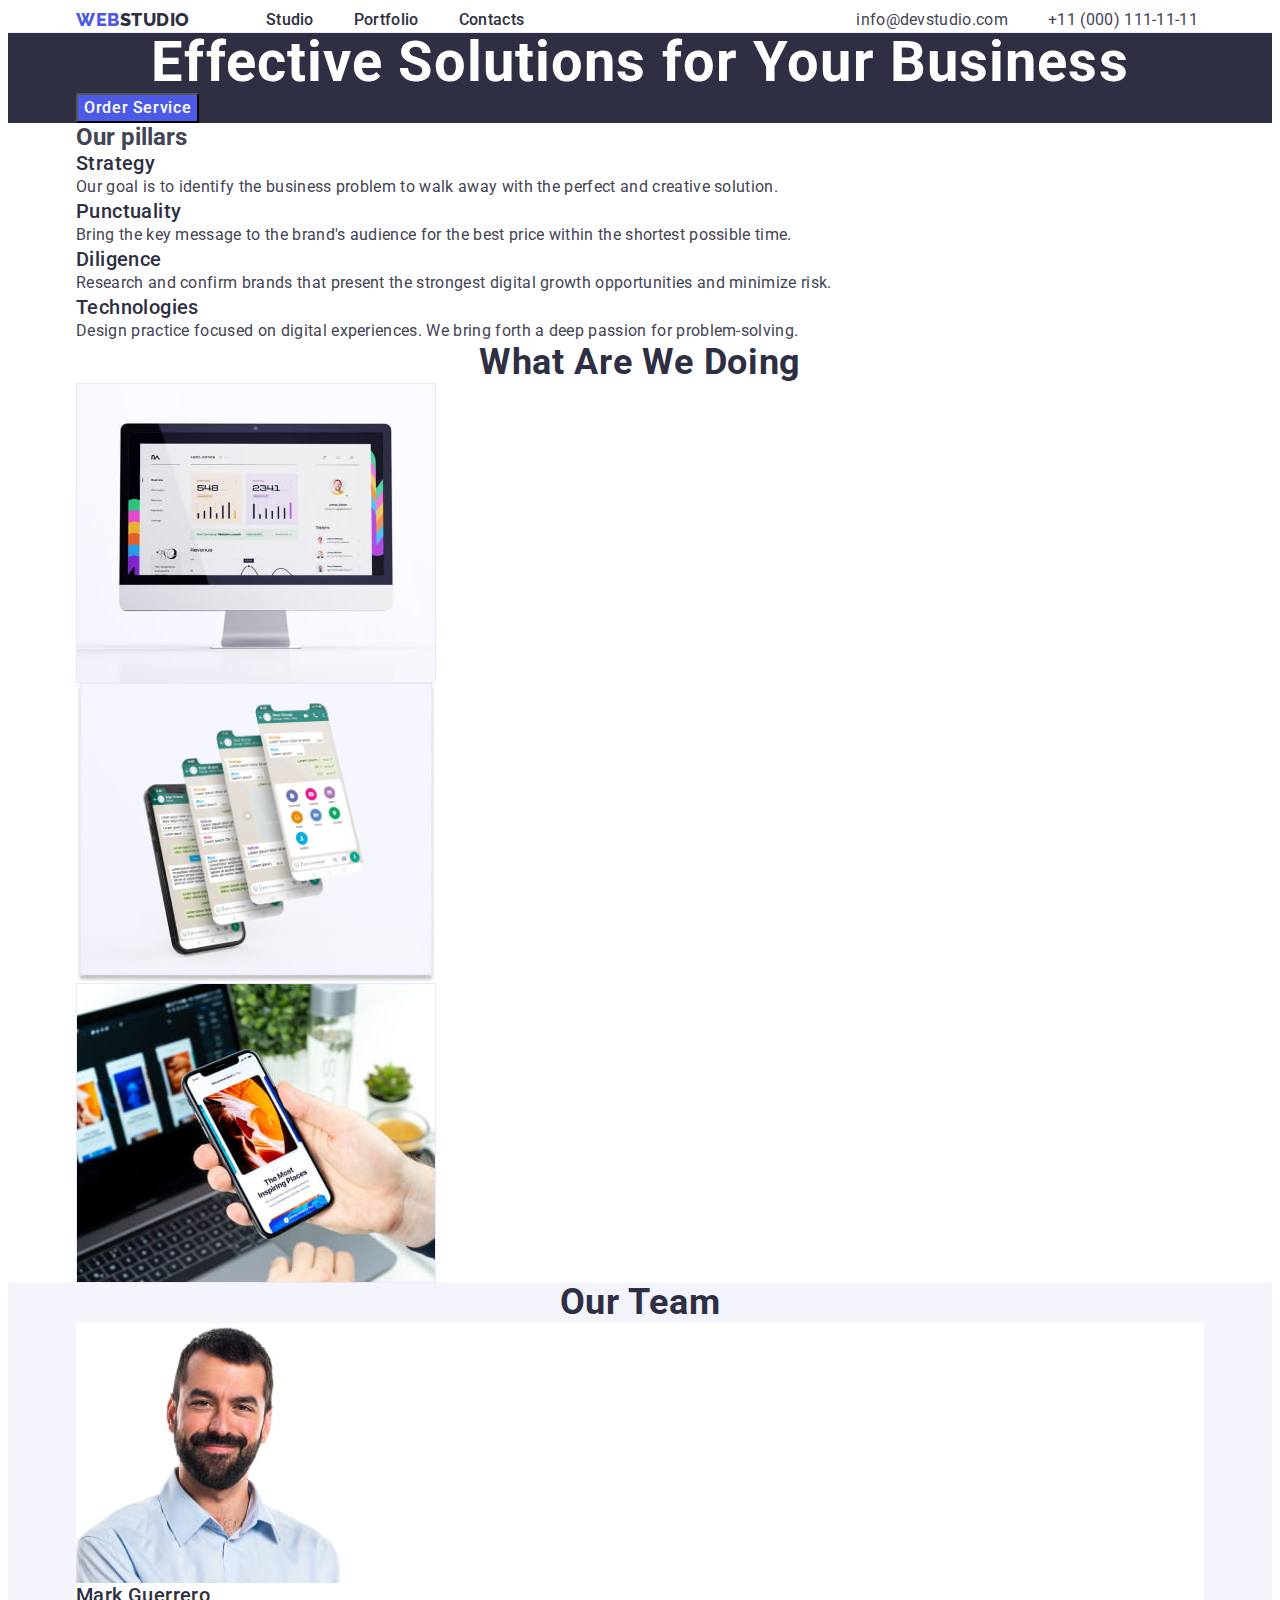
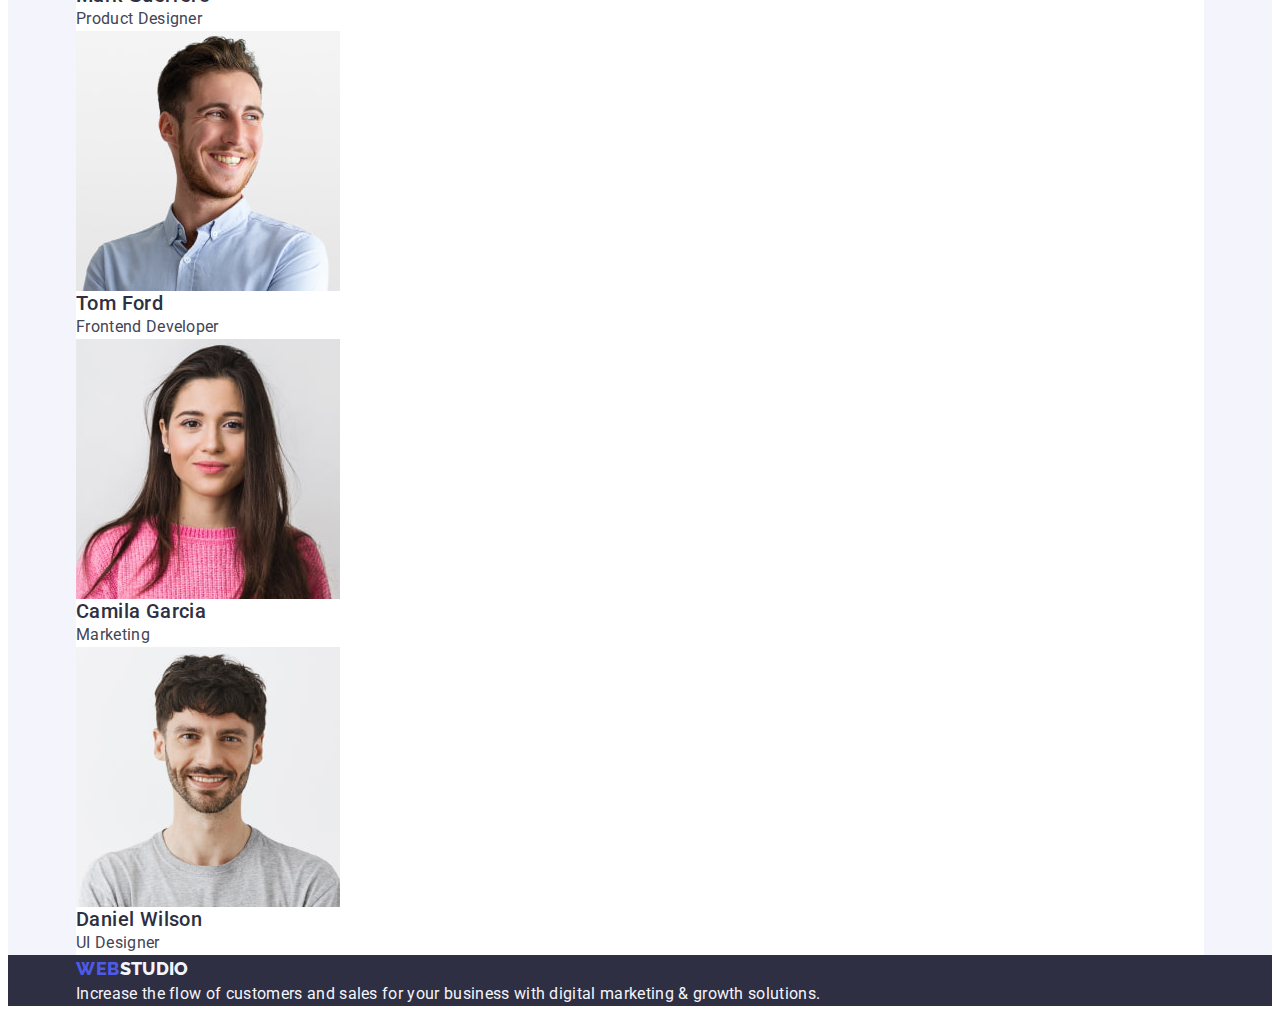
==== index.html @ 219d13c8 "2nd edit" ====
<!DOCTYPE html>
<html lang="en">
  <head>
    <meta charset="UTF-8" />
    <meta name="viewport" content="width=device-width, initial-scale=1.0" />
    <title>Web Studio</title>
    <link rel="preconnect" href="https://fonts.googleapis.com" />
    <link rel="preconnect" href="https://fonts.gstatic.com" crossorigin />
    <link
      href="https://fonts.googleapis.com/css2?family=Raleway:wght@400;800&family=Roboto:wght@500&display=swap"
      rel="stylesheet"
    />
    <link
      rel="stylesheet"
      href="https://cdnjs.cloudflare.com/ajax/libs/modern-normalize/2.0.0/modern-normalize.min.css"
      integrity="sha512-4xo8blKMVCiXpTaLzQSLSw3KFOVPWhm/TRtuPVc4WG6kUgjH6J03IBuG7JZPkcWMxJ5huwaBpOpnwYElP/m6wg=="
      crossorigin="anonymous"
      referrerpolicy="no-referrer"
    />
    <link rel="stylesheet" href="./css/styles.css" />
  </head>

  <body>
    <header class="all-headers">
      <div class="container all-headers-content">
      <nav class="navigation">
        <!-- Logo -->
        <a class="link logo" href="./index.html"
          >Web<span class="studio-text">Studio</span></a
        >
        <!-- menu -->
        <ul class="list menu-list">
          <li>
            <a class="menu-item link" href="./index.html">Studio</a>
          </li>
          <li>
            <a class="menu-item link" href="./portfolio.html">Portfolio</a>
          </li>
          <li><a class="menu-item link" href="">Contacts</a></li>
        </ul>
      </nav>
      <!-- contacts -->
      <address class="address">
        <ul class="list address-list">
          <li>
            <a class="address-item link" href="mailto:info@devstudio.com"
              >info@devstudio.com</a
            >
          </li>
          <li>
            <a class="address-item link" href="tel:+110001111111"
              >+11 (000) 111-11-11</a
            >
          </li>
        </ul>
      </address>
    </div>
    </header>
    <main>
      <!-- Section 1 hero -->
      <section class="hero-section">
        <div class="container">
        <!-- hero image  -->
        <h1 class="page-header">Effective Solutions for Your Business</h1>
        <button class="hero-btn" type="button">Order Service</button>
      </div>
      </section>
      <!-- Section 2 pillars -->
      <section>
        <div class="container">
        <h2>Our pillars</h2>
        <ul class="list">
          <li>
            <h3 class="level-three-header">Strategy</h3>
            <p class="sec-two-four-paragraph">
              Our goal is to identify the business problem to walk away with the
              perfect and creative solution.
            </p>
          </li>
          <li>
            <h3 class="level-three-header">Punctuality</h3>
            <p class="sec-two-four-paragraph">
              Bring the key message to the brand's audience for the best price
              within the shortest possible time.
            </p>
          </li>
          <li>
            <h3 class="level-three-header">Diligence</h3>
            <p class="sec-two-four-paragraph">
              Research and confirm brands that present the strongest digital
              growth opportunities and minimize risk.
            </p>
          </li>
          <li>
            <h3 class="level-three-header">Technologies</h3>
            <p class="sec-two-four-paragraph">
              Design practice focused on digital experiences. We bring forth a
              deep passion for problem-solving.
            </p>
          </li>
        </ul>
      </div>
      </section>
      <!-- Section 3 What are we doing -->
      <section>
        <div class="container">
        <h2 class="second-level-header">What are we doing</h2>
        <ul class="list">
          <li>
            <img
              src="./images/section2/web-version.jpg"
              alt="Modern Websites"
              width="360"
              height="300"
            />
          </li>
          <li>
            <img
              src="./images/section2/chats.jpg"
              alt="User-friendly Messengers"
              width="360"
              height="300"
            />
          </li>
          <li>
            <img
              src="./images/section2/mobile-app.jpg"
              alt="Mobile Apps"
              width="360"
              height="300"
            />
          </li>
        </ul>
      </div>
      </section>
      <!-- Section 4 Our Team -->
      <section class="our-team">
        <div class="container">
        <h2 class="second-level-header">Our Team</h2>
        <ul class="list">
          <li class="our-team-list-item">
            <img
              src="./images/section3/mark.jpg"
              alt="A man with a beard"
              width="264"
              height="260"
            />
            <h3 class="level-three-header">Mark Guerrero</h3>
            <p class="sec-two-four-paragraph">Product Designer</p>
          </li>
          <li class="our-team-list-item">
            <img
              src="./images/section3/tom.jpg"
              alt="Laughing man"
              width="264"
              height="260"
            />
            <h3 class="level-three-header">Tom Ford</h3>
            <p class="sec-two-four-paragraph">Frontend Developer</p>
          </li>
          <li class="our-team-list-item">
            <img
              src="./images/section3/camila.jpg"
              alt="Confident woman"
              width="264"
              height="260"
            />
            <h3 class="level-three-header">Camila Garcia</h3>
            <p class="sec-two-four-paragraph">Marketing</p>
          </li>
          <li class="our-team-list-item">
            <img
              src="./images/section3/daniel.jpg"
              alt="Smiling man"
              width="264"
              height="260"
            />
            <h3 class="level-three-header">Daniel Wilson</h3>
            <p class="sec-two-four-paragraph">UI Designer</p>
          </li>
        </ul>
      </div>
      </section>
    </main>

    <footer class="footer">
      <div class="container">
      <a class="link logo" href="./index.html"
        >Web<span class="studio-text-footer">Studio</span></a
      >
      <p class="footer-text">
        Increase the flow of customers and sales for your business with digital
        marketing & growth solutions.
      </p>
    </div>
    </footer>
  </body>
</html>
---- css/styles.css ----
:root {
    --white: #ffffff;
    --dairy: #fcfcfc;
    --cornflower: #e7e9fc;
    --cloud: #f4f4fd;
    --iris: #4d5ae5;
    --ocean: #404bbf;
    --navy-blue: #2e2f42;
    --slate: #434455;
}

*,
::after,
::before {
    box-sizing: border-box;
}

.list {
    list-style: none;
}

.link {
    text-decoration: none;
}

body {
    font-family: "Roboto", sans-serif;
    color: #434455;
    background-color: var(--white);
}

nav .logo {
    font-family: Raleway, sans-serif;
    font-size: 18px;
    font-weight: 800;
    line-height: 1.17;
    color: var(--iris);
    letter-spacing: 0.54px;
    text-transform: uppercase;
}

/* navigation */
.studio-text {
    color: var(--navy-blue);
    text-shadow: none;
}

.menu-item {
    font-weight: 500;
    font-size: 16px;
    line-height: 1.5;
    letter-spacing: 0.02em;
    color: var(--navy-blue);
}

.menu-item:hover,
.menu-item:focus {
    color: #404bbf;
}

address {
    font-style: normal;
}

.address-item {
    font-style: normal;
    line-height: 1.5;
    letter-spacing: 0.02em;
    color: var(--slate);
}

.address-item:hover,
.address-item:focus {
    color: #404bbf;
}

/* footer */
.footer {
    background-color: var(--navy-blue)
}

.logo {
    font-family: "Raleway", sans-serif;
    font-weight: 800;
    font-size: 18px;
    line-height: 1.17;
    letter-spacing: 0.03em;
    text-transform: uppercase;
    color: var(--iris);
}

.studio-text-footer {
    color: #f4f4fd;
    line-height: 1.5;
    color: var(--cloud);
    letter-spacing: 0.02em;
}

.footer-text {
    line-height: 1.5;
    color: var(--cloud);
    letter-spacing: 0.02em;
}

/* page 1 */
/* section 1 hero  */
.hero-section {
    background-color: var(--navy-blue);
}
.page-header {
    font-size: 56px;
    line-height: 1.07;
    text-align: center;
    letter-spacing: 0.02em;
    color: #ffffff;
}
/* hero button */
.hero-btn {
    background-color: #4D5AE5;
    color: #ffffff ;
    font-family: inherit;
    font-size: 16px;
    font-style: normal;
    font-weight: 500;
    line-height: 1.5;
    letter-spacing: 0.04em;
    cursor: pointer;
}

.hero-btn:hover,
.hero-btn:focus {
    background-color: var(--ocean);
    color: var(--white);
}

.level-three-header {
font-weight: 500;
font-size: 20px;
line-height: 1.2;
letter-spacing: 0.02em;
color: var(--navy-blue);

}

.sec-two-four-paragraph {
    line-height: 1.5;
    letter-spacing: 0.02em;
}

/* Section What are we doing  */
.second-level-header {
    font-size: 36px;
    line-height: 1.11;
    text-align: center;
    letter-spacing: 0.02em;
    text-transform: capitalize;
    color: var(--navy-blue);
}

/* Section 4 Our Team */
.our-team {
    background-color: #F4F4FD;
}
.our-team-list-item {
    background-color: #FFFFFF;
}

/* page 2 portfolio */
/* filter buttons */
.filter-buttons-section {
    font-family: inherit;
    font-weight: 500;
    font-size: 16px;
    line-height: 1.5;
    letter-spacing: 0.04em;
    color: var(--iris);
    background-color: var(--cloud);
    cursor: pointer;
}

.filter-buttons-section:hover,
.filter-buttons-section:focus {
    color: #FFFFFF;
    background-color: #404BBF;
}

.portfolio-second-level-header {
    font-weight: 500;
    font-size: 20px;
    line-height: 1.2;
}

.portfolio-paragraph {
    color: var(--slate);
}

.visually-hidden {
    position: absolute;
width: 1px;
height: 1px;
margin: -1px;
border: 0;
padding: 0;
white-space: nowrap;
clip-path: inset(100%);
clip: rect(0 0 0 0);
overflow: hidden;
}

/* homework 3 */

p {
    margin: 0;
}

h1,
h2,
h3 {
    margin: 0;
}

ul {
    margin: 0;
    padding-left: 0;
}

img {
    display: block;
}

.container { 
    max-width: 1158px;
    padding-left:  15px;
    padding-right: 15px;
    margin-left:  auto;
    margin-right:  auto;
    }

    .all-headers {
        border-bottom: 1px solid var(--cornflower);
    }

    .all-headers-content {
        display: flex;
    }
    
    .navigation {
        display: flex;
        align-items: center;
    }

    .logo {
        margin-right: 76px;
    }

    .menu-list {
        display: flex; 
        gap: 40px;
        margin-right: 332px;
    }

    .address-list {
        display: flex; 
        gap: 40px;
    }
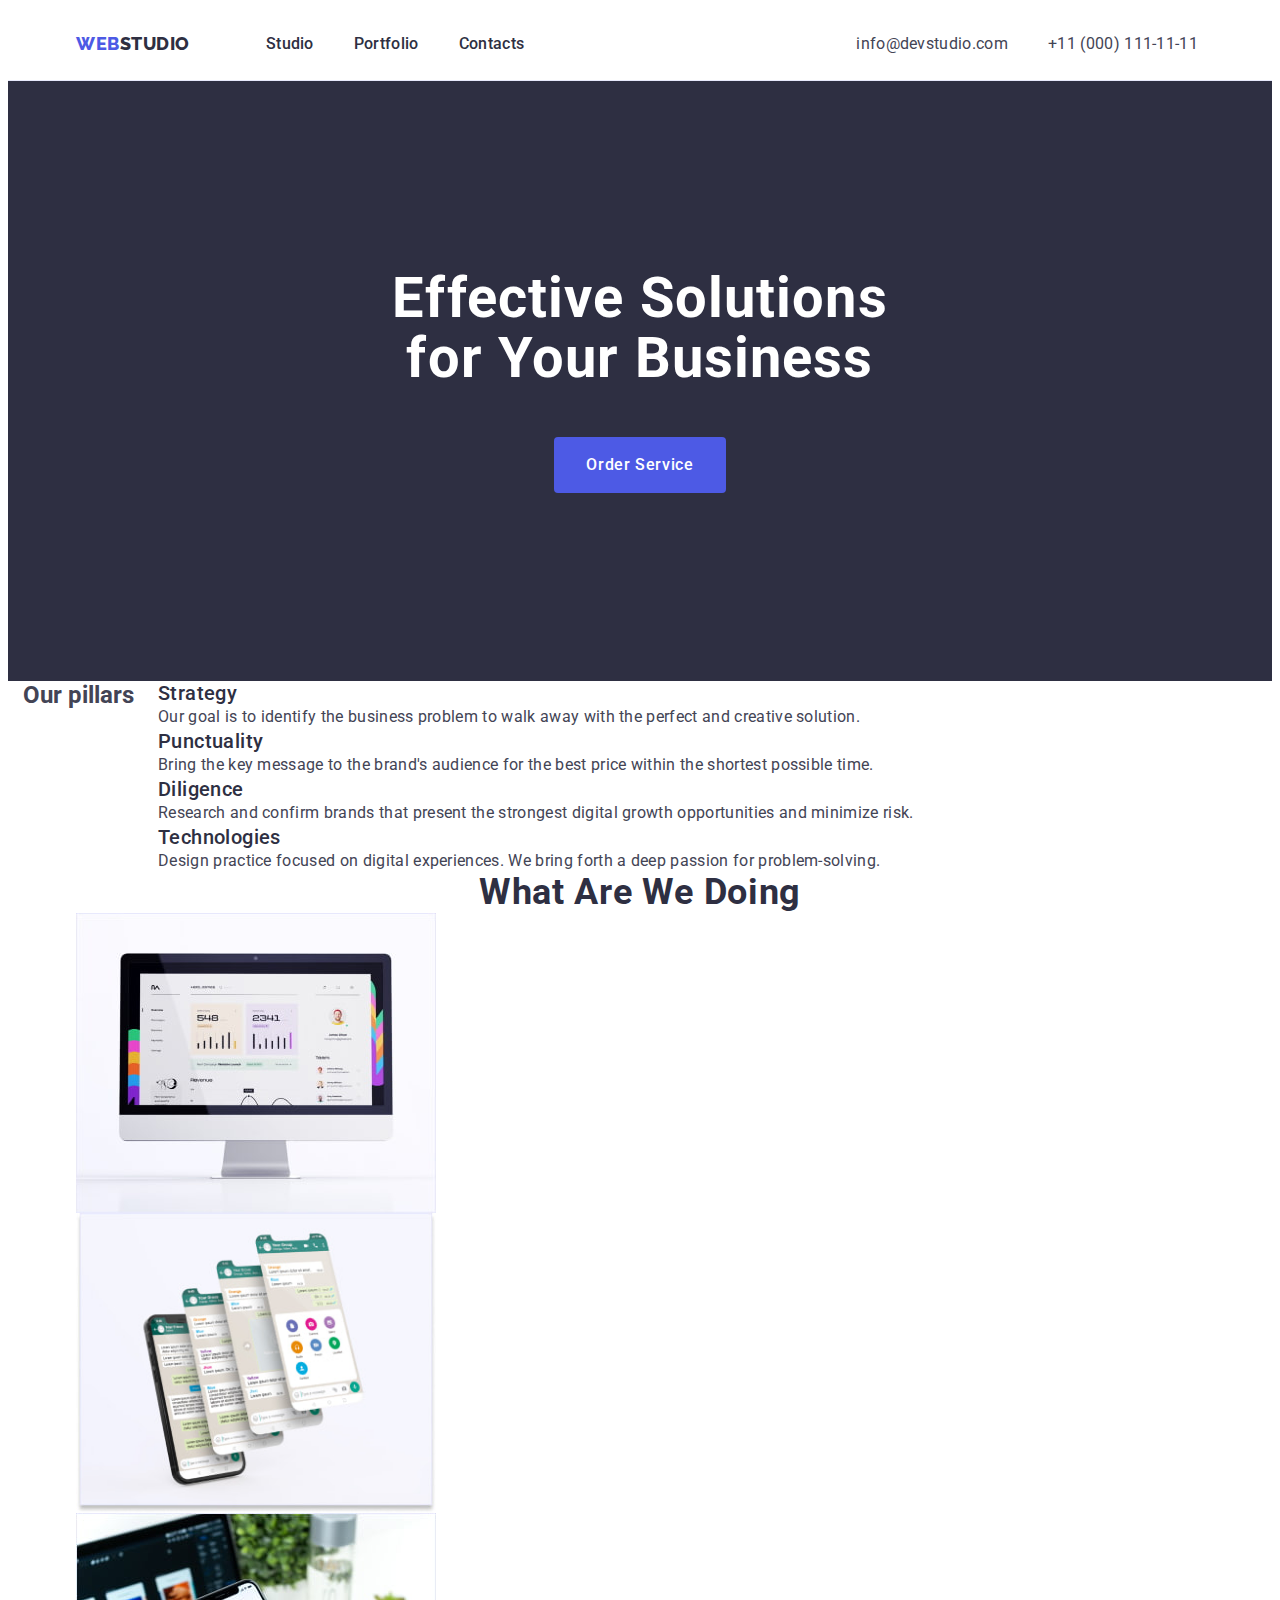
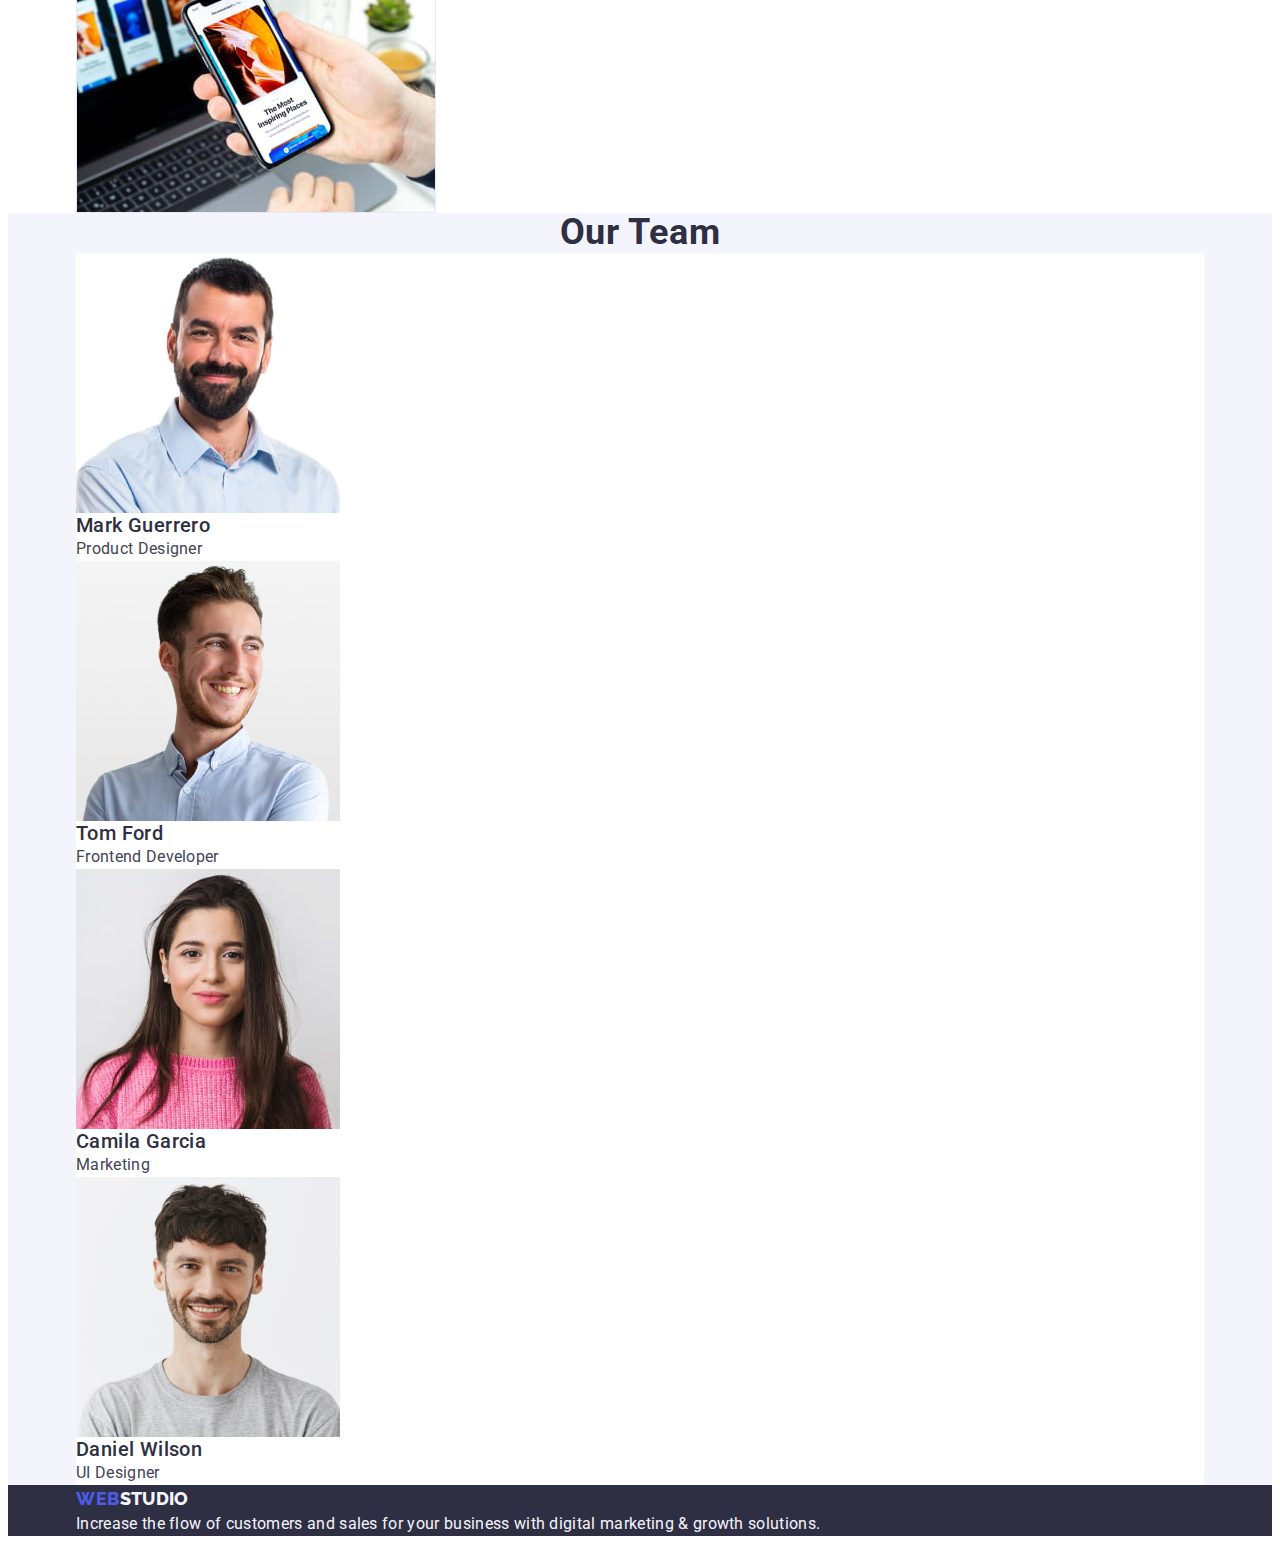
==== commit d5309c06: "3rd edit" ====
--- a/index.html
+++ b/index.html
@@ -67,7 +67,7 @@
       </section>
       <!-- Section 2 pillars -->
       <section>
-        <div class="container">
+        <div class="container our-pillars">
         <h2>Our pillars</h2>
         <ul class="list">
           <li>
--- a/css/styles.css
+++ b/css/styles.css
@@ -235,7 +235,7 @@
     margin-left:  auto;
     margin-right:  auto;
     }
-
+/* header */
     .all-headers {
         border-bottom: 1px solid var(--cornflower);
     }
@@ -257,10 +257,36 @@
         display: flex; 
         gap: 40px;
         margin-right: 332px;
+        padding: 24px 0;
     }
 
     .address-list {
+        padding-top: 24px;
         display: flex; 
         gap: 40px;
     }
 
+/* section 1 */
+.hero-section {
+    padding: 188px 0;
+}
+
+.page-header {
+max-width: 496px;
+margin: auto;
+margin-bottom: 48px;
+}
+
+.hero-btn {
+    display: block;
+    margin: auto;
+    padding: 16px 32px;
+    border-radius: 4px;
+    border-style: none;
+}
+
+/* section 2 */
+.our-pillars {
+    display: inline-flex;
+    gap: 24px;
+}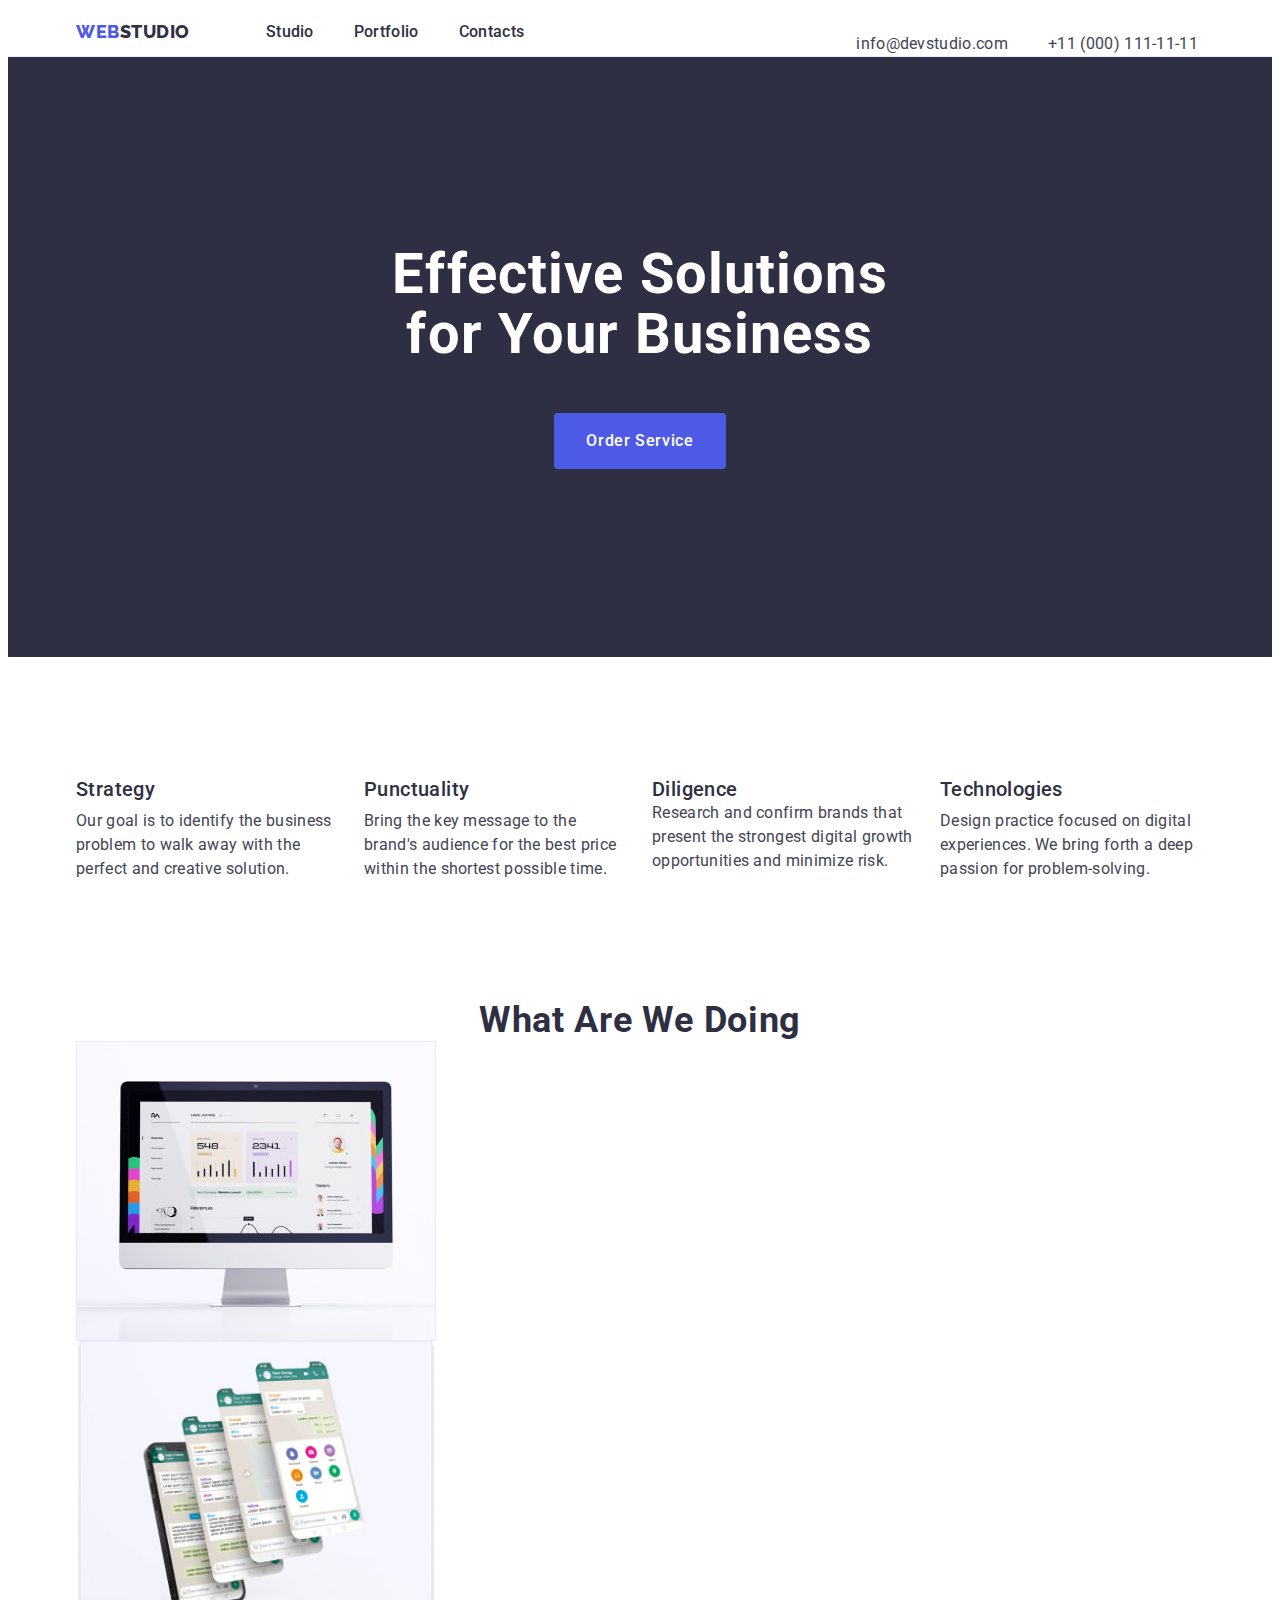
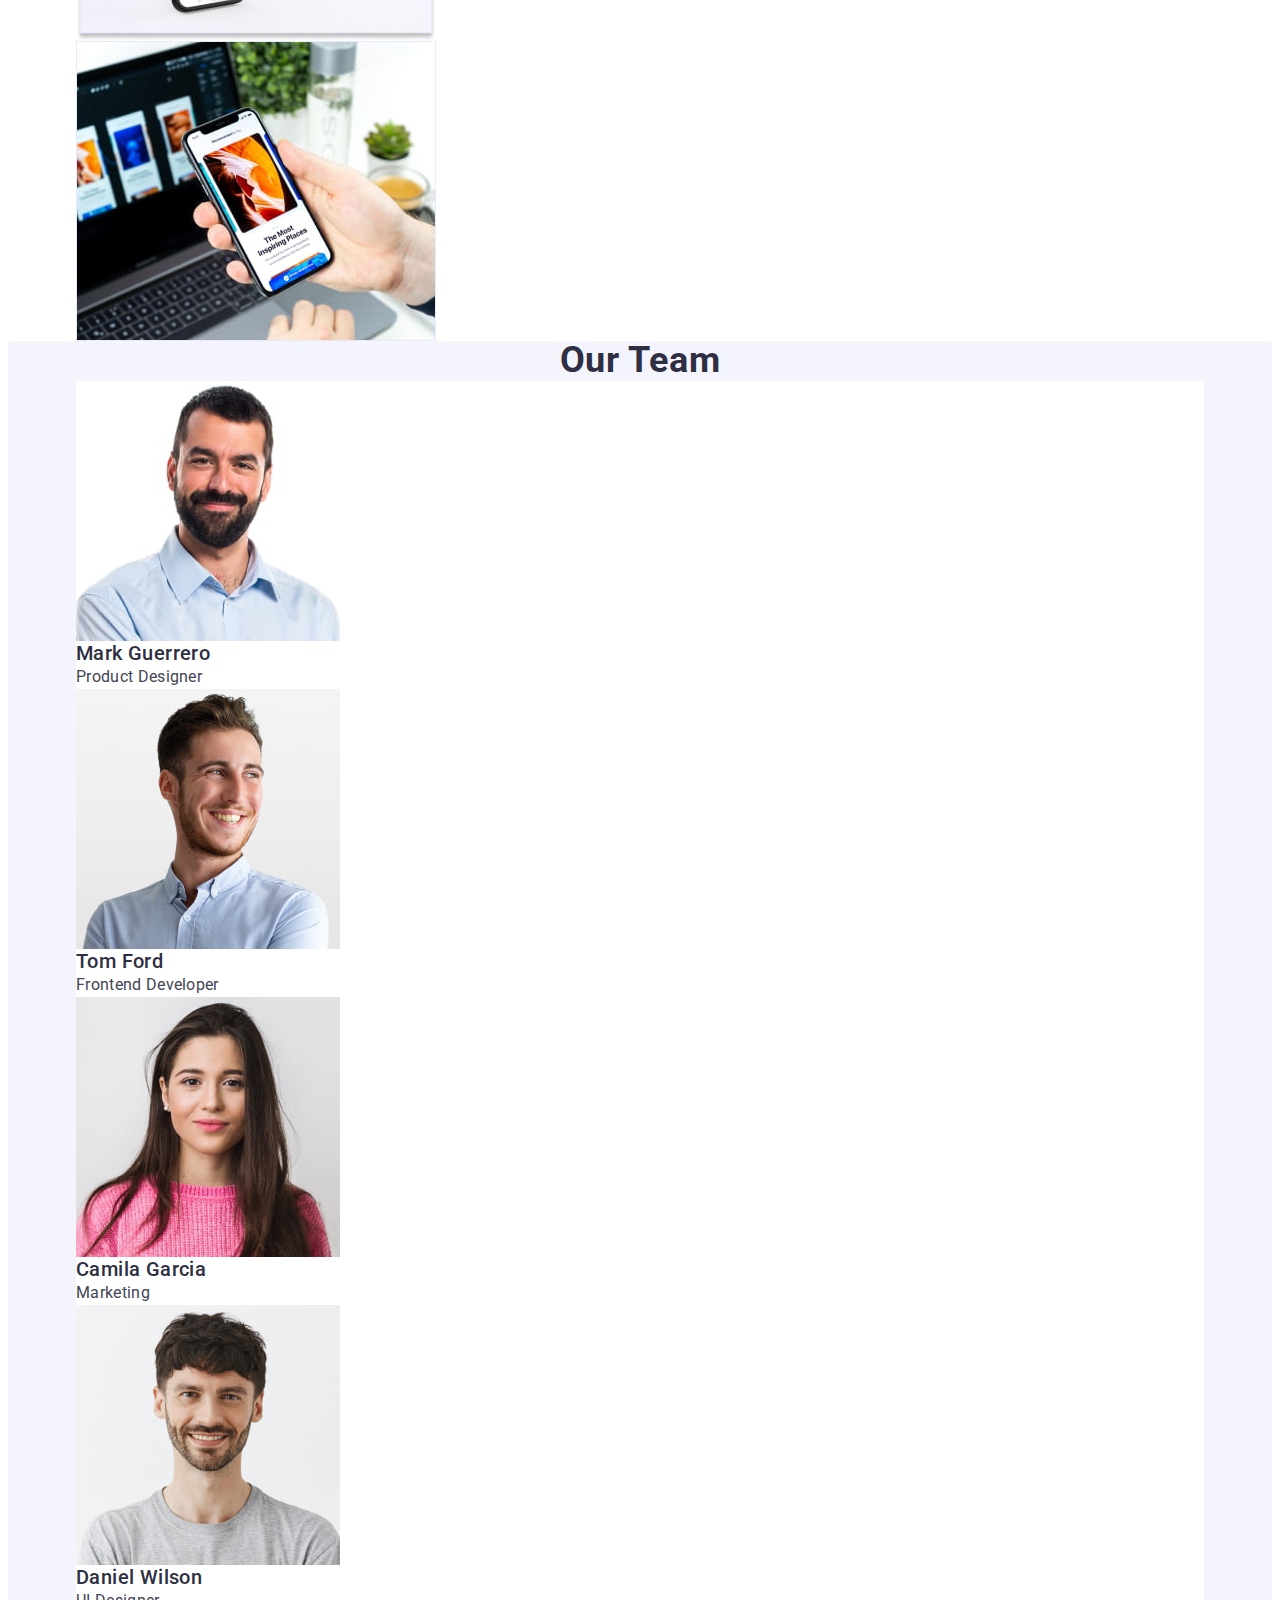
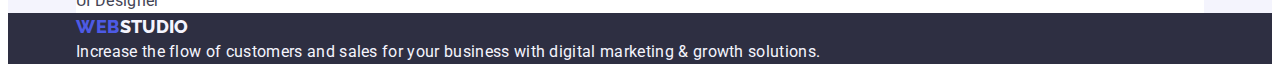
==== commit abf513e9: "4th edit" ====
--- a/index.html
+++ b/index.html
@@ -66,33 +66,33 @@
       </div>
       </section>
       <!-- Section 2 pillars -->
-      <section>
-        <div class="container our-pillars">
-        <h2>Our pillars</h2>
-        <ul class="list">
-          <li>
-            <h3 class="level-three-header">Strategy</h3>
+      <section class="our-pillars">
+        <div class="container">
+        <h2 class="visually-hidden">Our pillars</h2>
+        <ul class="list pillars-list">
+          <li class="pillar-item">
+            <h3 class="level-three-header pillars-title">Strategy</h3>
             <p class="sec-two-four-paragraph">
               Our goal is to identify the business problem to walk away with the
               perfect and creative solution.
             </p>
           </li>
-          <li>
-            <h3 class="level-three-header">Punctuality</h3>
+          <li class="pillar-item">
+            <h3 class="level-three-header pillars-title">Punctuality</h3>
             <p class="sec-two-four-paragraph">
               Bring the key message to the brand's audience for the best price
               within the shortest possible time.
             </p>
           </li>
-          <li>
+          <li class="pillar-item">
             <h3 class="level-three-header">Diligence</h3>
-            <p class="sec-two-four-paragraph">
+            <p class="sec-two-four-paragraph pillars-title">
               Research and confirm brands that present the strongest digital
               growth opportunities and minimize risk.
             </p>
           </li>
-          <li>
-            <h3 class="level-three-header">Technologies</h3>
+          <li class="pillar-item">
+            <h3 class="level-three-header pillars-title">Technologies</h3>
             <p class="sec-two-four-paragraph">
               Design practice focused on digital experiences. We bring forth a
               deep passion for problem-solving.
--- a/css/styles.css
+++ b/css/styles.css
@@ -192,6 +192,93 @@
 
 .portfolio-paragraph {
     color: var(--slate);
+}
+
+/* homework 3 */
+
+p {
+    margin: 0;
+}
+
+h1,
+h2,
+h3 {
+    margin: 0;
+}
+
+ul {
+    margin: 0;
+    padding-left: 0;
+}
+
+img {
+    display: block;
+}
+
+.container { 
+    max-width: 1158px;
+    padding-left:  15px;
+    padding-right: 15px;
+    margin-left:  auto;
+    margin-right:  auto;
+    }
+/* header */
+    .all-headers {
+        border-bottom: 1px solid var(--cornflower);
+    }
+
+    .all-headers-content {
+        display: flex;
+    }
+    
+    .navigation {
+        display: flex;
+        align-items: center;
+    }
+
+    .logo {
+        margin-right: 76px;
+    }
+
+    .menu-list {
+        display: flex; 
+        gap: 40px;
+        margin-right: 332px;
+    }
+
+    .menu-item {
+        padding: 24px 0;
+    }
+
+    .address-list {
+        padding-top: 24px;
+        display: flex; 
+        gap: 40px;
+    }
+
+/* section 1 */
+.hero-section {
+    padding: 188px 0;
+}
+
+.page-header {
+max-width: 496px;
+margin: auto;
+margin-bottom: 48px;
+}
+
+.hero-btn {
+    display: block;
+    margin: auto;
+    padding: 16px 32px;
+    border-radius: 4px;
+    border-style: none;
+    min-width: 169px;
+}
+
+/* section 2 */
+.our-pillars {
+    padding: 120px 0;
 }
 
 .visually-hidden {
@@ -207,86 +294,15 @@
 overflow: hidden;
 }
 
-/* homework 3 */
-
-p {
-    margin: 0;
-}
-
-h1,
-h2,
-h3 {
-    margin: 0;
-}
-
-ul {
-    margin: 0;
-    padding-left: 0;
-}
-
-img {
-    display: block;
-}
-
-.container { 
-    max-width: 1158px;
-    padding-left:  15px;
-    padding-right: 15px;
-    margin-left:  auto;
-    margin-right:  auto;
-    }
-/* header */
-    .all-headers {
-        border-bottom: 1px solid var(--cornflower);
-    }
-
-    .all-headers-content {
-        display: flex;
-    }
-    
-    .navigation {
-        display: flex;
-        align-items: center;
-    }
-
-    .logo {
-        margin-right: 76px;
-    }
-
-    .menu-list {
-        display: flex; 
-        gap: 40px;
-        margin-right: 332px;
-        padding: 24px 0;
-    }
-
-    .address-list {
-        padding-top: 24px;
-        display: flex; 
-        gap: 40px;
-    }
-
-/* section 1 */
-.hero-section {
-    padding: 188px 0;
-}
-
-.page-header {
-max-width: 496px;
-margin: auto;
-margin-bottom: 48px;
-}
-
-.hero-btn {
-    display: block;
-    margin: auto;
-    padding: 16px 32px;
-    border-radius: 4px;
-    border-style: none;
-}
-
-/* section 2 */
-.our-pillars {
+.pillars-list {
     display: inline-flex;
     gap: 24px;
+}
+
+.pillar-item {
+    width: calc((100% - 72px) / 4);
+}
+
+.pillars-title {
+    margin-bottom: 8px;
 }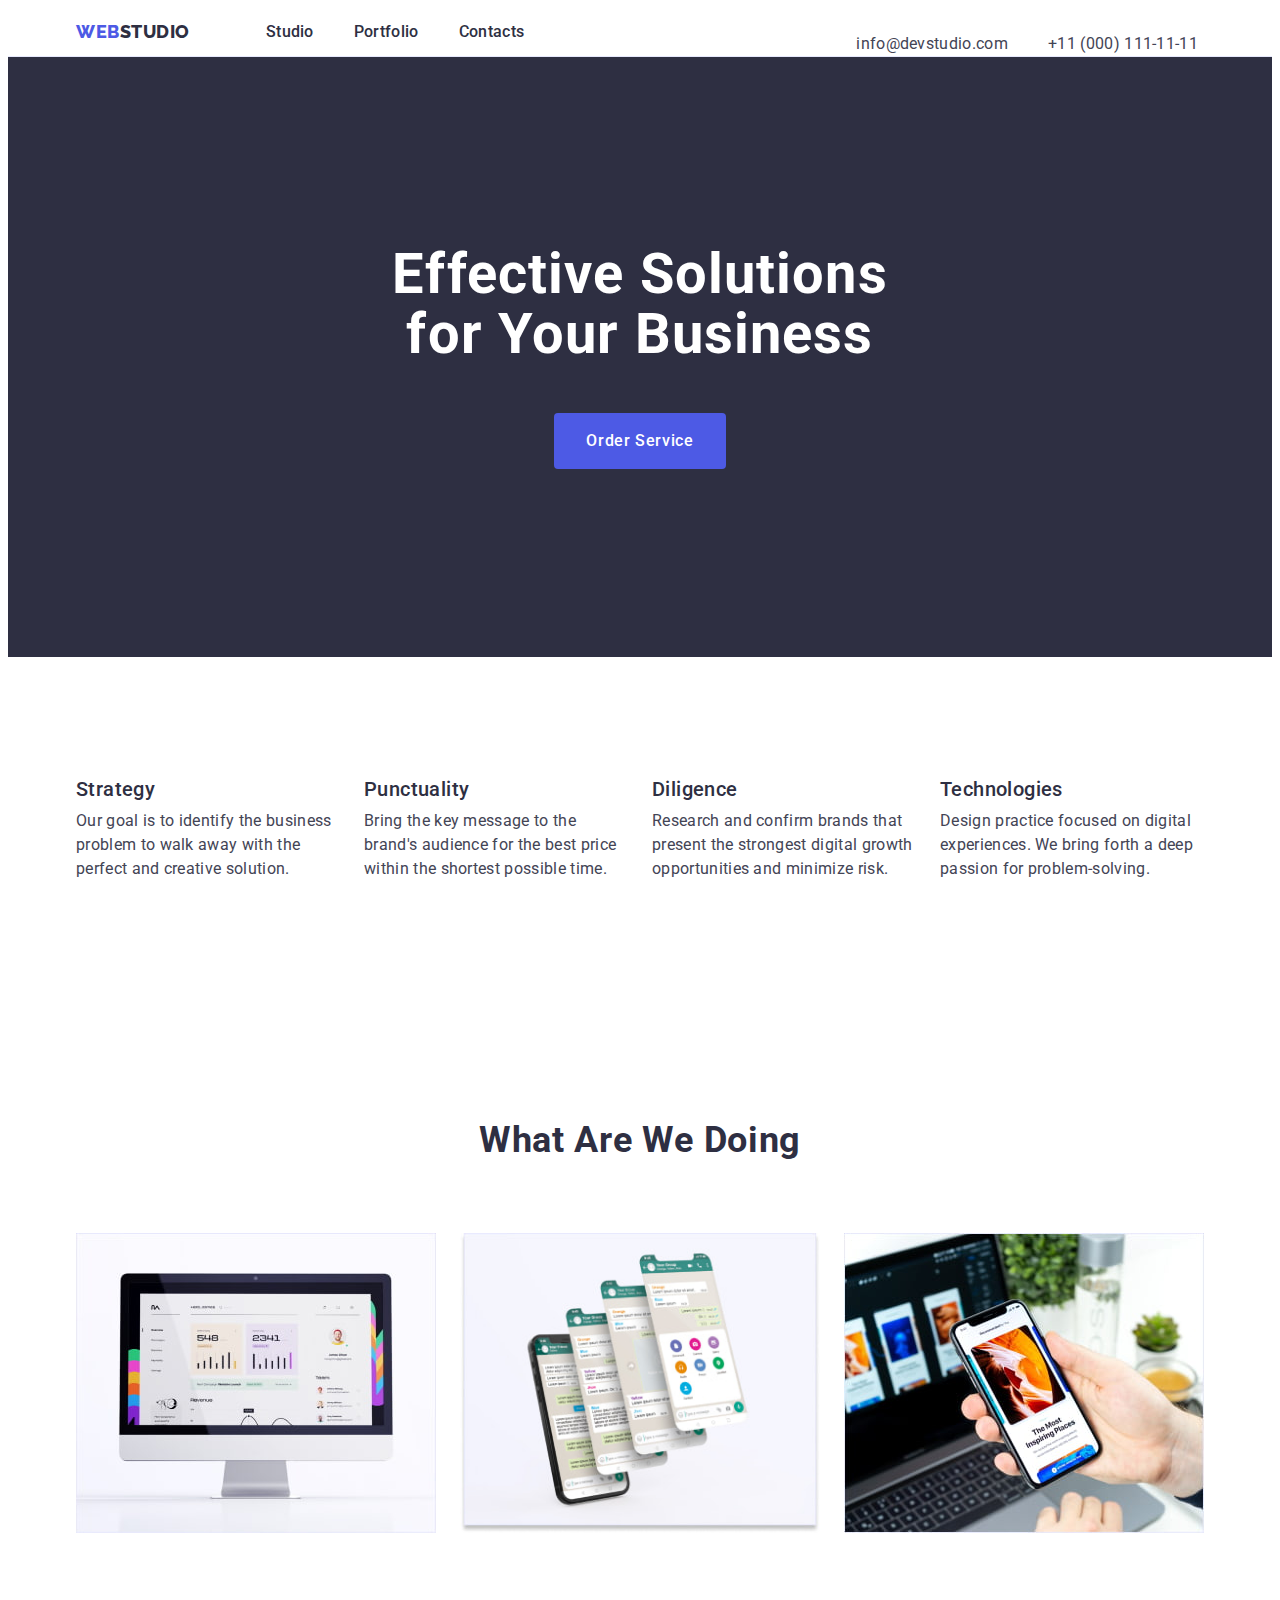
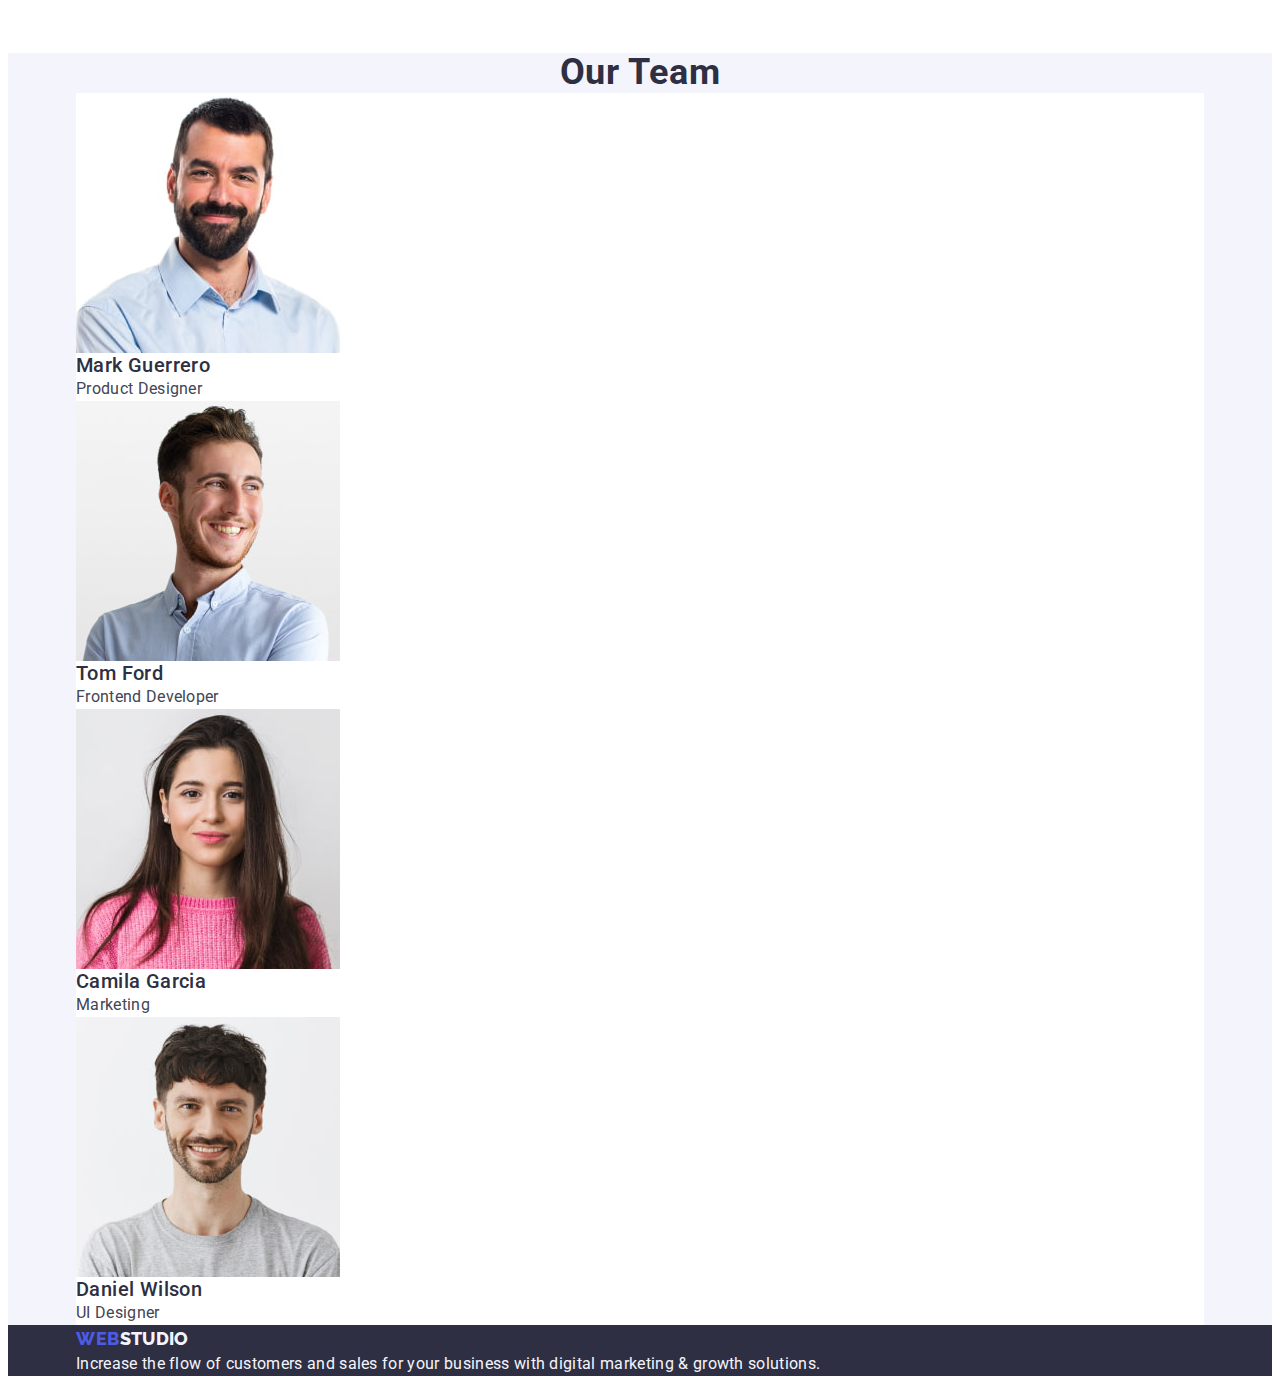
==== commit c78e02d4: "5th edit" ====
--- a/index.html
+++ b/index.html
@@ -85,8 +85,8 @@
             </p>
           </li>
           <li class="pillar-item">
-            <h3 class="level-three-header">Diligence</h3>
-            <p class="sec-two-four-paragraph pillars-title">
+            <h3 class="level-three-header pillars-title">Diligence</h3>
+            <p class="sec-two-four-paragraph">
               Research and confirm brands that present the strongest digital
               growth opportunities and minimize risk.
             </p>
@@ -102,11 +102,11 @@
       </div>
       </section>
       <!-- Section 3 What are we doing -->
-      <section>
+      <section class="what-we-do-section">
         <div class="container">
-        <h2 class="second-level-header">What are we doing</h2>
-        <ul class="list">
-          <li>
+        <h2 class="second-level-header what-we-do-title">What are we doing</h2>
+        <ul class="list what-we-do-list">
+          <li class="what-we-do-item">
             <img
               src="./images/section2/web-version.jpg"
               alt="Modern Websites"
@@ -114,7 +114,7 @@
               height="300"
             />
           </li>
-          <li>
+          <li class="what-we-do-item">
             <img
               src="./images/section2/chats.jpg"
               alt="User-friendly Messengers"
@@ -122,7 +122,7 @@
               height="300"
             />
           </li>
-          <li>
+          <li class="what-we-do-item">
             <img
               src="./images/section2/mobile-app.jpg"
               alt="Mobile Apps"
--- a/css/styles.css
+++ b/css/styles.css
@@ -295,7 +295,7 @@
 }
 
 .pillars-list {
-    display: inline-flex;
+    display: flex;
     gap: 24px;
 }
 
@@ -305,4 +305,23 @@
 
 .pillars-title {
     margin-bottom: 8px;
+}
+
+/* section 3 */
+.what-we-do-section {
+    padding: 120px 0;
+}
+
+.what-we-do-title {
+    padding-bottom: 72px;
+}
+
+.what-we-do-list {
+    display: flex;
+    gap: 24px;
+}
+
+.what-we-do-item {
+    width: calc((100% - 48px) / 3);
+    border-style: none;
 }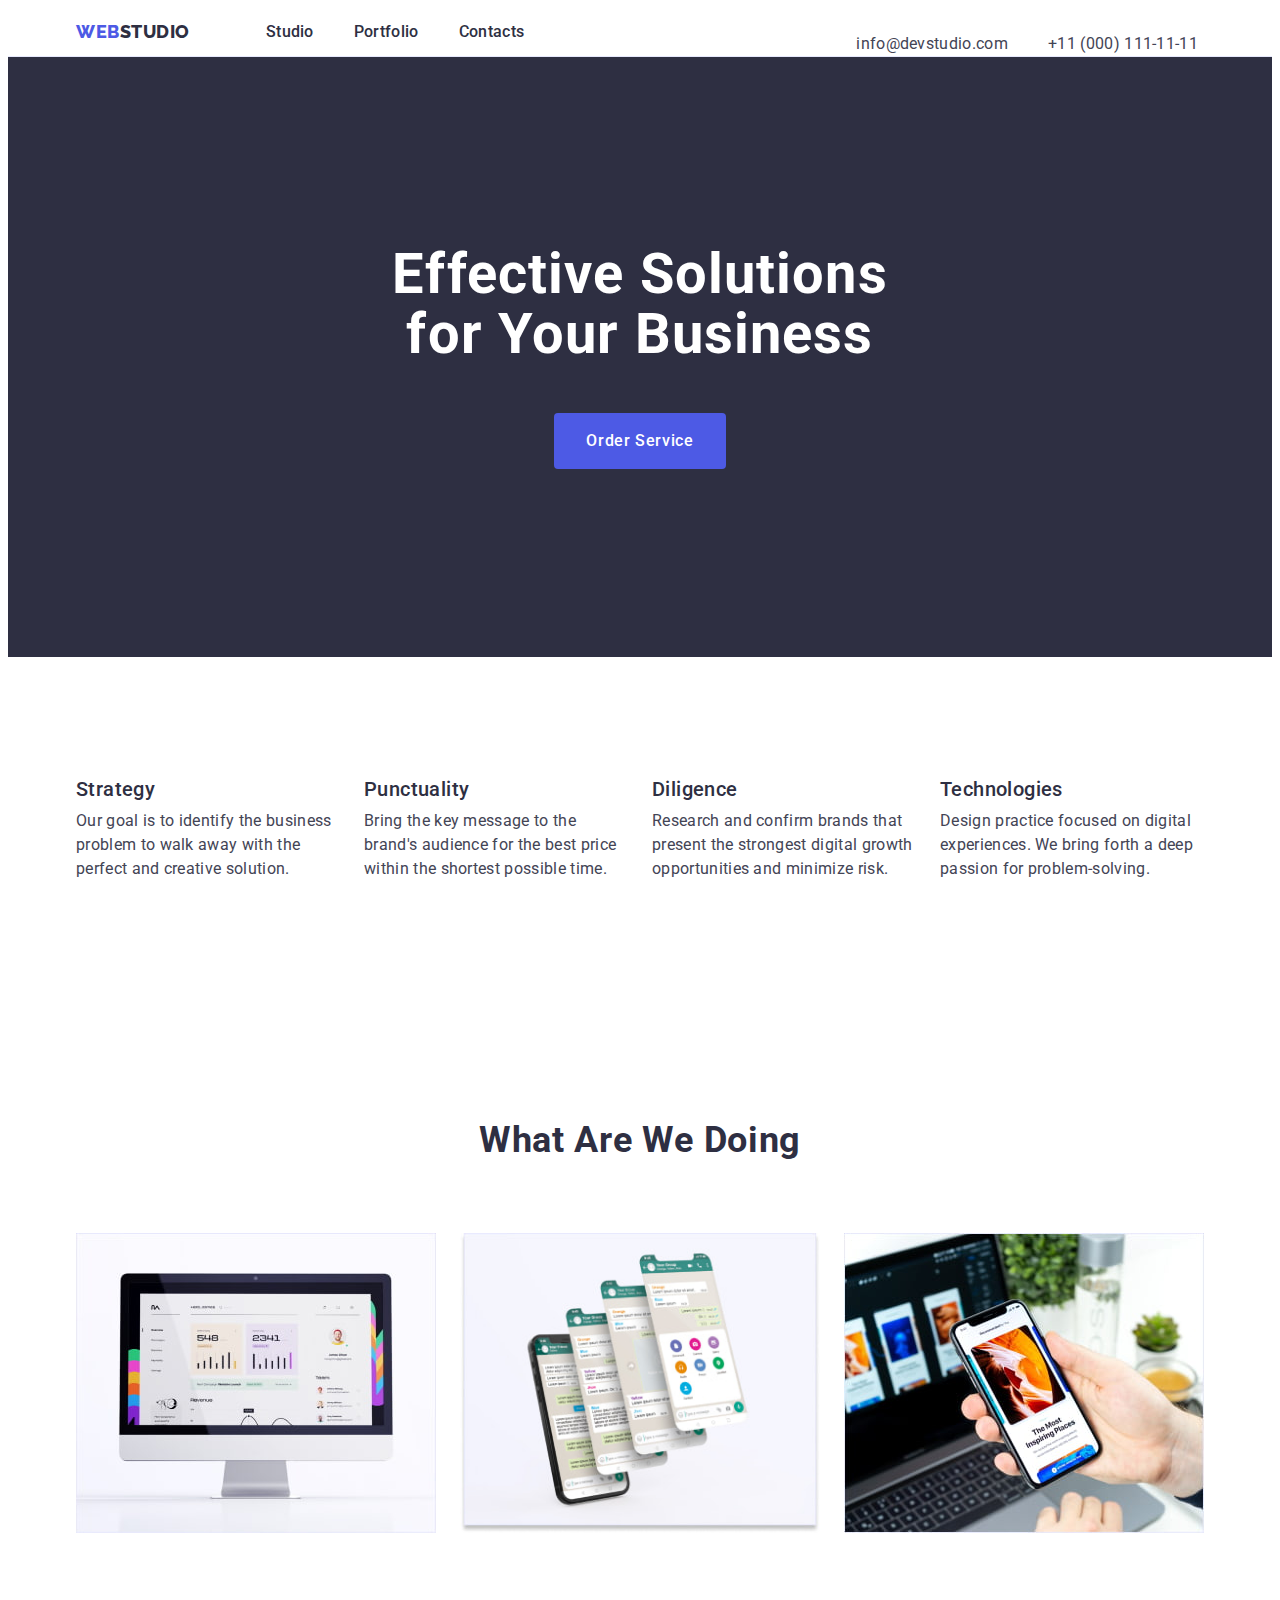
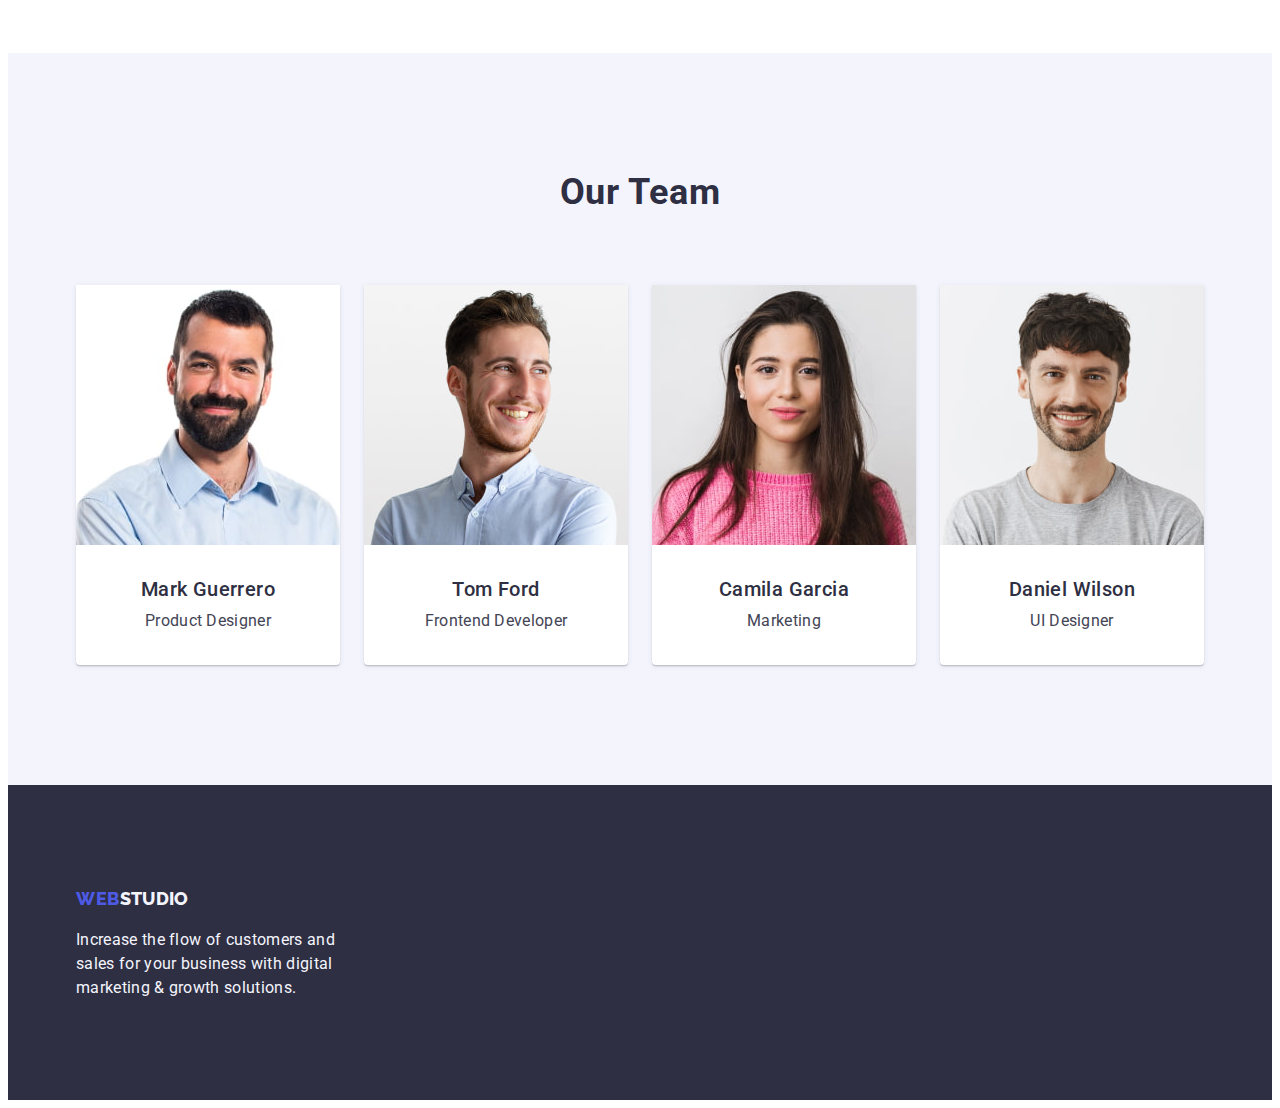
==== commit 79e8d91e: "section 4 edit" ====
--- a/index.html
+++ b/index.html
@@ -136,8 +136,8 @@
       <!-- Section 4 Our Team -->
       <section class="our-team">
         <div class="container">
-        <h2 class="second-level-header">Our Team</h2>
-        <ul class="list">
+        <h2 class="second-level-header our-team-title">Our Team</h2>
+        <ul class="list our-team-list">
           <li class="our-team-list-item">
             <img
               src="./images/section3/mark.jpg"
@@ -145,8 +145,8 @@
               width="264"
               height="260"
             />
-            <h3 class="level-three-header">Mark Guerrero</h3>
-            <p class="sec-two-four-paragraph">Product Designer</p>
+            <h3 class="level-three-header our-team-item-title">Mark Guerrero</h3>
+            <p class="sec-two-four-paragraph our-team-list-item-text">Product Designer</p>
           </li>
           <li class="our-team-list-item">
             <img
@@ -155,8 +155,8 @@
               width="264"
               height="260"
             />
-            <h3 class="level-three-header">Tom Ford</h3>
-            <p class="sec-two-four-paragraph">Frontend Developer</p>
+            <h3 class="level-three-header our-team-item-title">Tom Ford</h3>
+            <p class="sec-two-four-paragraph our-team-list-item-text">Frontend Developer</p>
           </li>
           <li class="our-team-list-item">
             <img
@@ -165,8 +165,8 @@
               width="264"
               height="260"
             />
-            <h3 class="level-three-header">Camila Garcia</h3>
-            <p class="sec-two-four-paragraph">Marketing</p>
+            <h3 class="level-three-header our-team-item-title">Camila Garcia</h3>
+            <p class="sec-two-four-paragraph our-team-list-item-text">Marketing</p>
           </li>
           <li class="our-team-list-item">
             <img
@@ -175,8 +175,8 @@
               width="264"
               height="260"
             />
-            <h3 class="level-three-header">Daniel Wilson</h3>
-            <p class="sec-two-four-paragraph">UI Designer</p>
+            <h3 class="level-three-header our-team-item-title">Daniel Wilson</h3>
+            <p class="sec-two-four-paragraph our-team-list-item-text">UI Designer</p>
           </li>
         </ul>
       </div>
@@ -185,7 +185,7 @@
 
     <footer class="footer">
       <div class="container">
-      <a class="link logo" href="./index.html"
+      <a class="link logo footer-logo" href="./index.html"
         >Web<span class="studio-text-footer">Studio</span></a
       >
       <p class="footer-text">
--- a/css/styles.css
+++ b/css/styles.css
@@ -313,7 +313,7 @@
 }
 
 .what-we-do-title {
-    padding-bottom: 72px;
+    margin-bottom: 72px;
 }
 
 .what-we-do-list {
@@ -324,4 +324,46 @@
 .what-we-do-item {
     width: calc((100% - 48px) / 3);
     border-style: none;
+}
+
+/* section 4 */
+.our-team {
+    padding: 120px 0;
+}
+
+.our-team-title {
+    margin-bottom: 72px;
+}
+
+.our-team-list {
+    display: flex;
+    gap: 24px;
+}
+
+.our-team-list-item {
+width: width: calc((100% - 72px) / 4);
+text-align: center;
+border-radius: 0px 0px 4px 4px;
+box-shadow: 0px 2px 1px 0px rgba(46, 47, 66, 0.08), 0px 1px 1px 0px rgba(46, 47, 66, 0.16), 0px 1px 6px 0px rgba(46, 47, 66, 0.08);
+}
+
+.our-team-item-title {
+    padding: 32px 0 0 0;
+    margin-bottom: 8px;
+}
+
+.our-team-list-item-text {
+    padding-bottom: 32px;
+}
+
+/* footer */
+.footer {
+    display: block;
+    padding-top: 100px;
+}
+
+.footer-text {
+    max-width: 264px;
+    padding-top: 16px;
+    padding-bottom: 100px;
 }